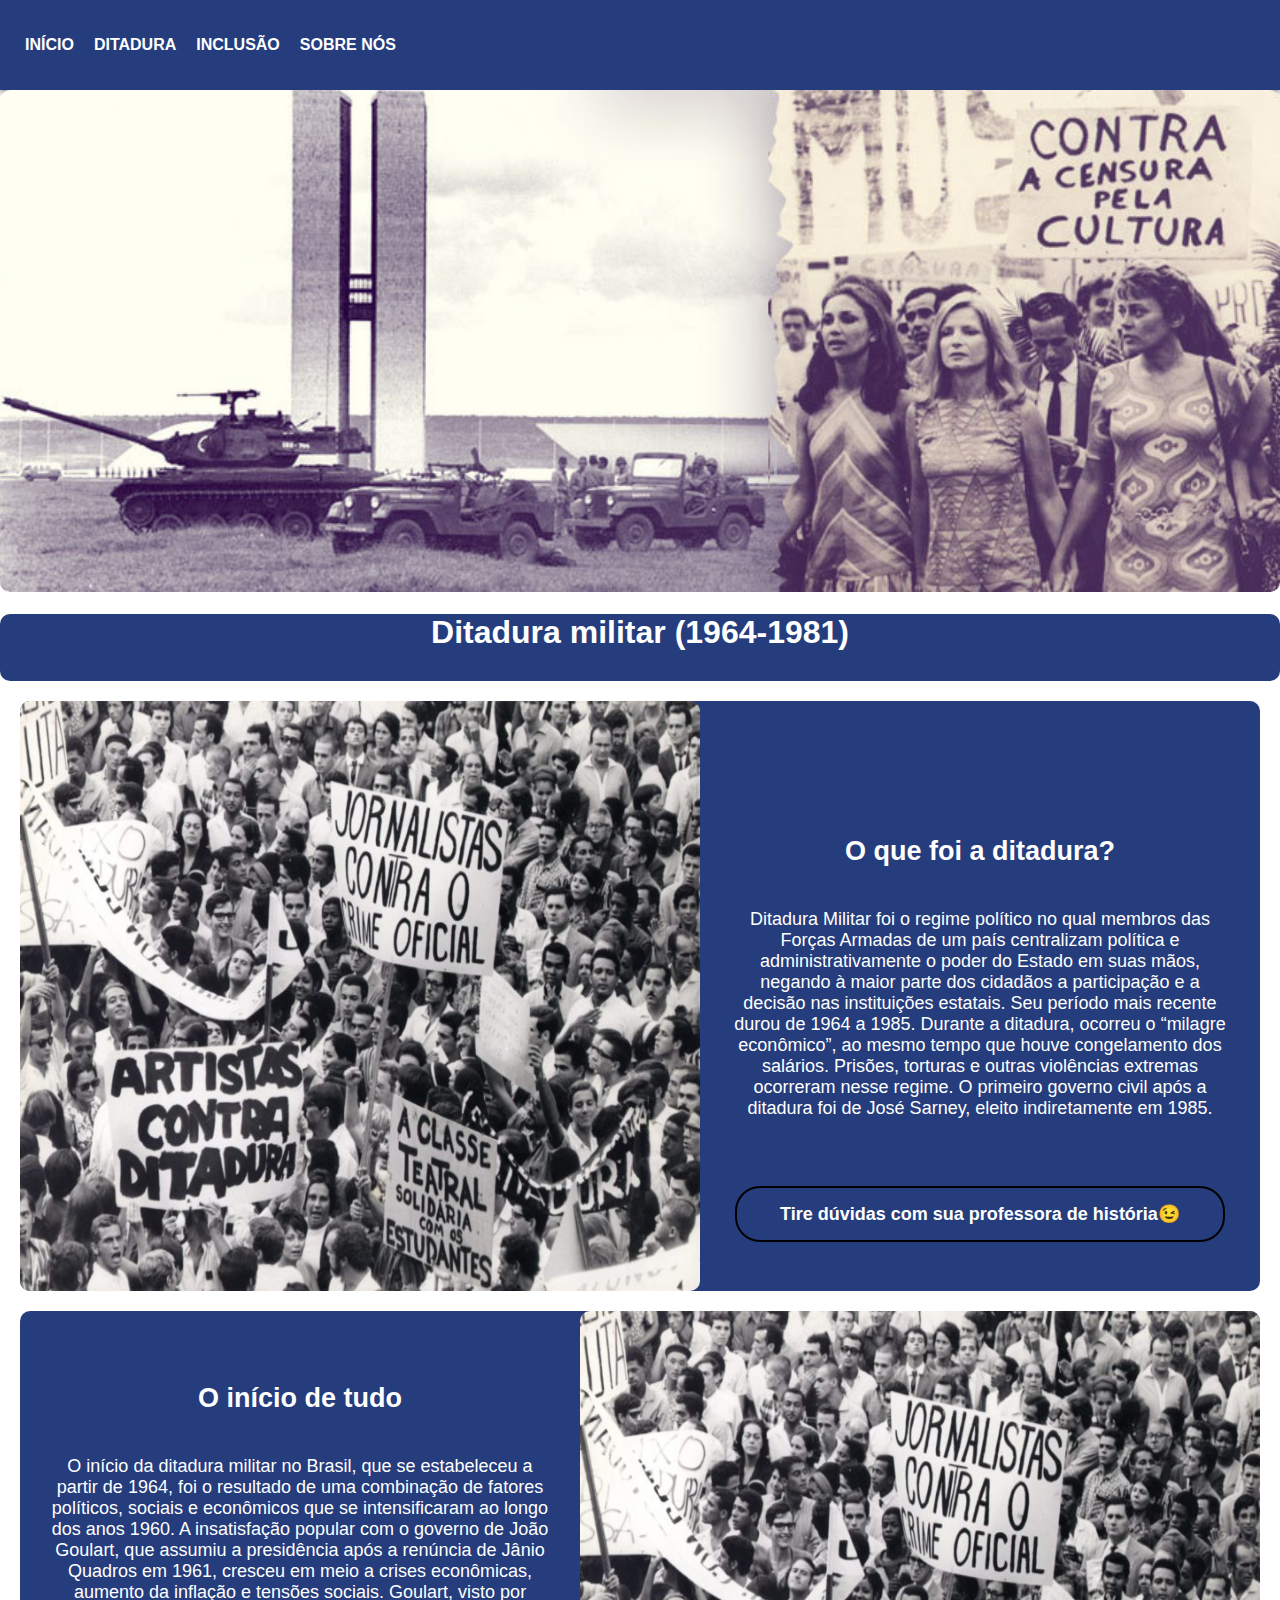
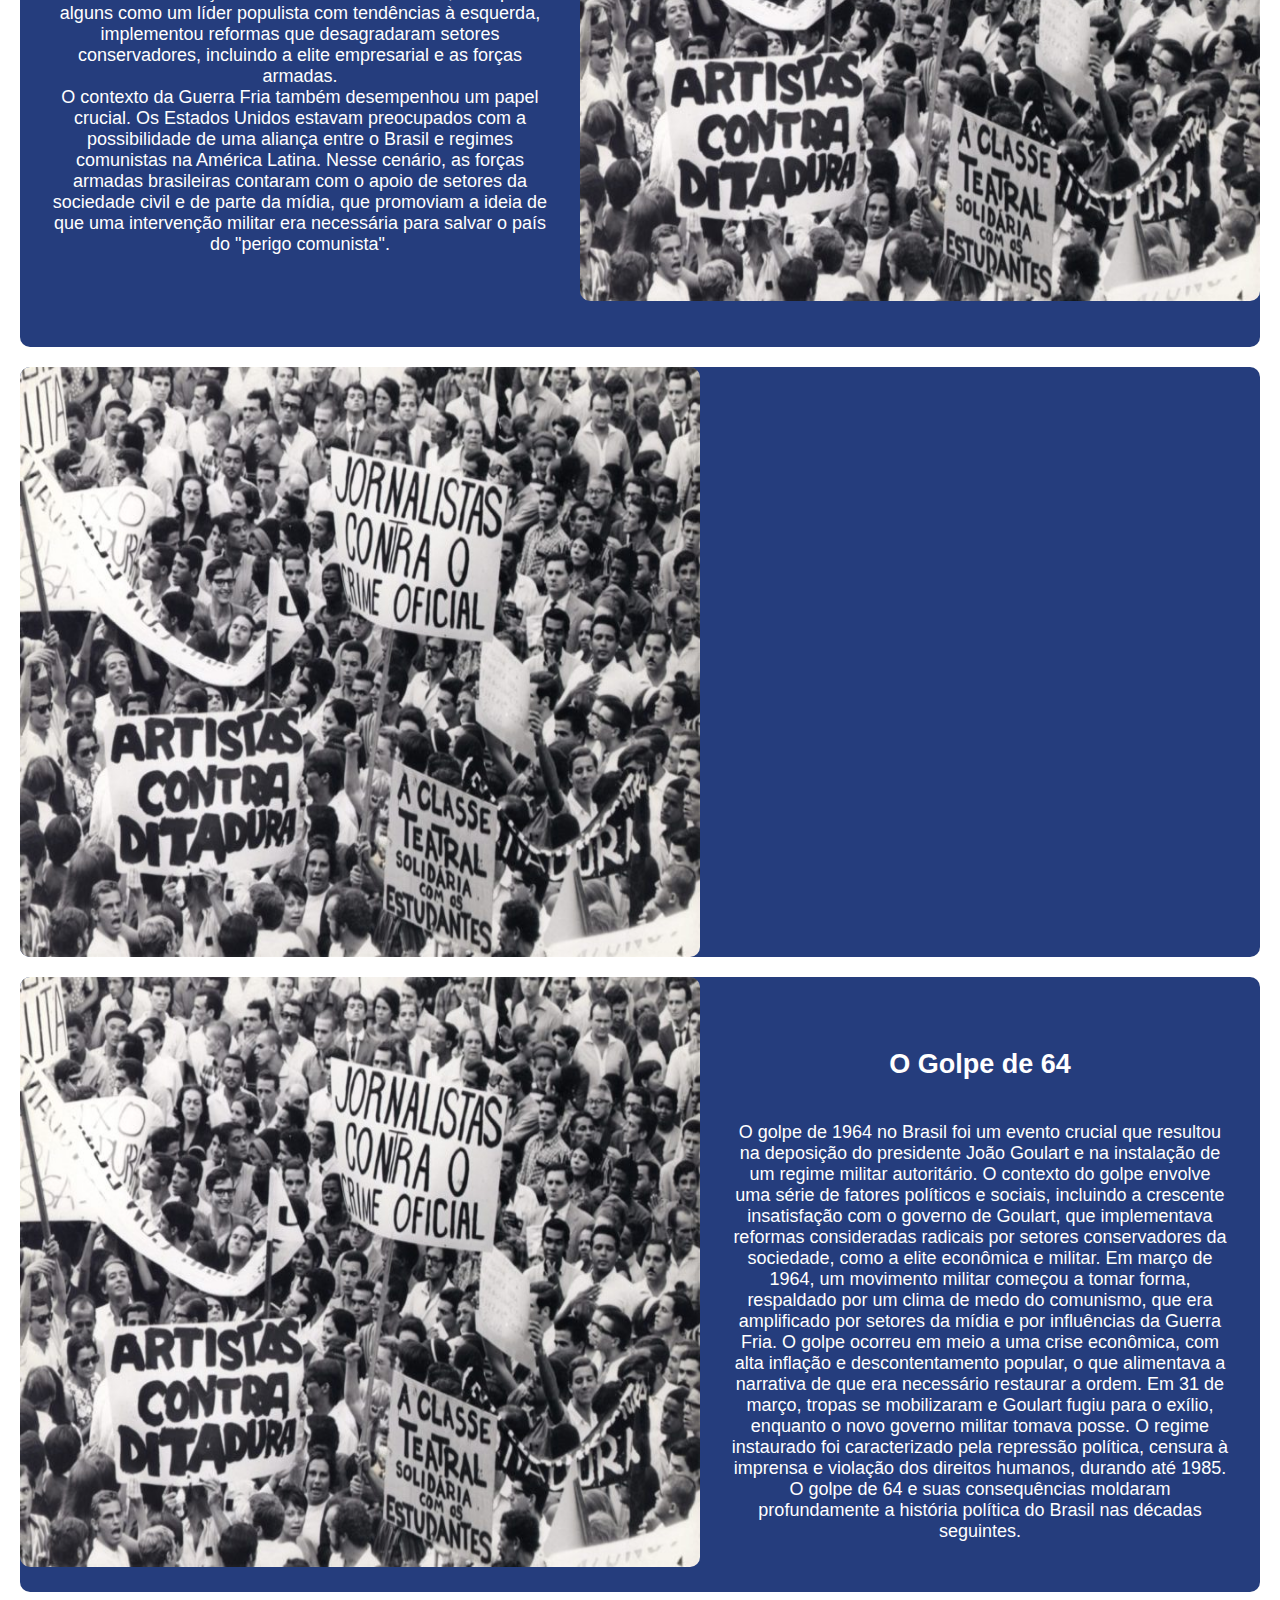
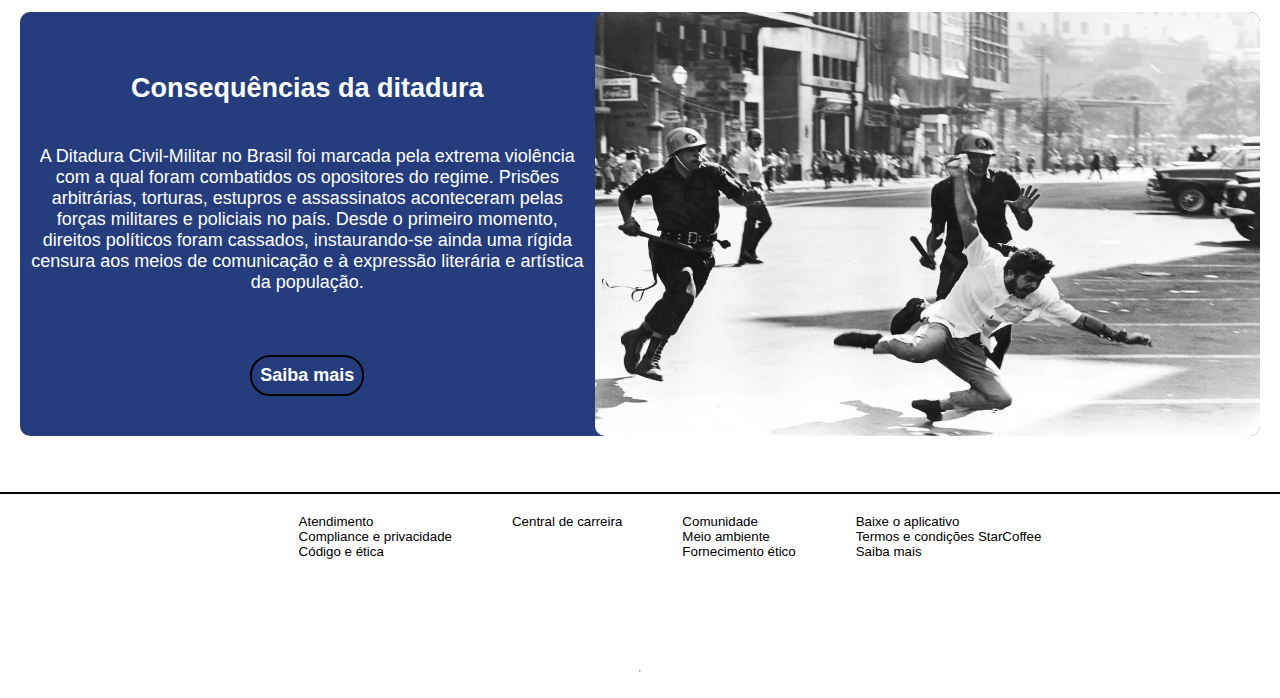
==== ditadura.html @ 2cfe08df "Nova pagina" ====
<!DOCTYPE html>
<html lang="pt-br">

<head>
    <meta charset="UTF-8">
    <meta name="viewport" content="width=device-width, initial-scale=1.0">
    <title>Ditadura militar</title>
    <link rel="stylesheet" href="css/css.css">
</head>

<body class="body">
    <header class="cabecalho">
        <div class="logo-menu">
            <img src="img/senailogo.jpg" alt="">
            <nav>
                <ul class="menu texto">
                    <li> <a href="index.html">INÍCIO</a> </li>
                    <li> <a href="ditadura.html">DITADURA</a> </li>
                    <li> <a href="inclusao.html">INCLUSÃO</a> </li>
                    <li> <a href="https://www.sp.senai.br/">SOBRE NÓS</a> </li>
                </ul>
            </nav>
        </div>
    </header>
    <main>
        <img src="img/ditadura_banner.jpg" alt="Capa do Site">
        <br><br>
        <div class="div1">
            <h1>Ditadura militar (1964-1981)</h1>
        </div>


        <!--Segundo banner-->
        <div class="div2">
            <img class="capa2" src="img/ditadura.jpg" alt="Segunda capa">
            <div class="div2texto">
                <br><br><br><br><br>
                <h2>O que foi a ditadura?</h2><br><br>
                <p>Ditadura Militar foi o regime político no qual membros das Forças Armadas de um país centralizam
                    política e administrativamente o poder do Estado em suas mãos, negando à maior parte dos cidadãos a
                    participação e a decisão nas instituições estatais. Seu período mais recente durou de 1964 a 1985.
                    Durante a ditadura, ocorreu o “milagre econômico”, ao mesmo tempo que houve congelamento dos
                    salários. Prisões, torturas e outras violências extremas ocorreram nesse regime. O primeiro governo
                    civil após a ditadura foi de José Sarney, eleito indiretamente em 1985.</p>
                <br><br>
                <p class="botao4"><a href="#">Tire dúvidas com sua professora de história😉</a></p>
            </div>
        </div>

        <div class="div2">
            <div class="div2texto">
                <br><br>
                <h2>O início de tudo</h2> <br><Br>
                <p>O início da ditadura militar no Brasil, que se estabeleceu a partir de 1964, foi o resultado de uma
                    combinação de fatores políticos, sociais e econômicos que se intensificaram ao longo dos anos 1960.
                    A insatisfação popular com o governo de João Goulart, que assumiu a presidência após a renúncia de
                    Jânio Quadros em 1961, cresceu em meio a crises econômicas, aumento da inflação e tensões sociais.
                    Goulart, visto por alguns como um líder populista com tendências à esquerda, implementou reformas
                    que desagradaram setores conservadores, incluindo a elite empresarial e as forças armadas.
                    <br>
                    O contexto da Guerra Fria também desempenhou um papel crucial. Os Estados Unidos estavam preocupados
                    com a possibilidade de uma aliança entre o Brasil e regimes comunistas na América Latina. Nesse
                    cenário, as forças armadas brasileiras contaram com o apoio de setores da sociedade civil e de parte
                    da mídia, que promoviam a ideia de que uma intervenção militar era necessária para salvar o país do
                    "perigo comunista".</p><br><br>
            </div>
            <img class="capa2" src="img/ditadura.jpg" alt="Joao Goulart">
        </div>

        <div class="div2">
            <img class="capa2" src="img/ditadura.jpg" alt="Jânio Quadros (Nôvo Governo)">
        </div>

        <div class="div2">
            <img class="capa2" src="img/ditadura.jpg" alt="Golpe de 64">
            <div class="div2texto">
                <br><br>
                <h2>O Golpe de 64</h2> <br><Br>
                <p>O golpe de 1964 no Brasil foi um evento crucial que resultou na deposição do presidente João Goulart
                    e na instalação de um regime militar autoritário. O contexto do golpe envolve uma série de fatores
                    políticos e sociais, incluindo a crescente insatisfação com o governo de Goulart, que implementava
                    reformas consideradas radicais por setores conservadores da sociedade, como a elite econômica e
                    militar.

                    Em março de 1964, um movimento militar começou a tomar forma, respaldado por um clima de medo do
                    comunismo, que era amplificado por setores da mídia e por influências da Guerra Fria. O golpe
                    ocorreu em meio a uma crise econômica, com alta inflação e descontentamento popular, o que
                    alimentava a narrativa de que era necessário restaurar a ordem.

                    Em 31 de março, tropas se mobilizaram e Goulart fugiu para o exílio, enquanto o novo governo militar
                    tomava posse. O regime instaurado foi caracterizado pela repressão política, censura à imprensa e
                    violação dos direitos humanos, durando até 1985. O golpe de 64 e suas consequências moldaram
                    profundamente a história política do Brasil nas décadas seguintes.</p>
            </div>
        </div>

        <!--Último banner-->
        <div class="div3">
            <div class="div3texto">
                <br><br>
                <h2>Consequências da ditadura</h2> <br><Br>
                <p>A Ditadura Civil-Militar no Brasil foi marcada pela extrema violência com a qual foram combatidos os
                    opositores do regime. Prisões arbitrárias, torturas, estupros e assassinatos aconteceram pelas
                    forças militares e policiais no país. Desde o primeiro momento, direitos políticos foram cassados,
                    instaurando-se ainda uma rígida censura aos meios de comunicação e à expressão literária e artística
                    da população.</p><br><br>
                <p class="botao5"><a href="https://www.starbucks.com.br/">Saiba mais</a></p>
            </div>
            <img class="capa3" src="img/policiais.jpg" alt="Última capa">
        </div>
        <br><br>
        <!--Rodapé-->
    </main>
    <footer>
        <div class="infos">
            <ul class="rodape">
                <li></li>
                <li>Atendimento</li>
                <li>Compliance e privacidade</li>
                <li>Código e ética</li>
            </ul>

            <ul class="rodape-meio1">
                <li>Central de carreira</li>
            </ul>

            <ul class="rodape-meio2">
                <li>Comunidade</li>
                <li>Meio ambiente</li>
                <li>Fornecimento ético</li>
            </ul>

            <ul class="rodape-fim">
                <li>Baixe o aplicativo</li>
                <li>Termos e condições StarCoffee</li>
                <li>Saiba mais</li>
            </ul>
        </div>
        <br><br><br>
        <ul class="social">
            <li><img src="img/icon-spotify.svg" alt=""></li>
            <li><img src="img/icon-facebook.svg" alt=""></li>
            <li><img src="img/icon-linkedin.svg" alt=""></li>
            <li><img src="img/icon-instagram.svg" alt=""></li>
            <li><img src="img/icon-youtube.svg" alt=""></li>
            <li><img src="img/icon-twitter.svg" alt=""></li>
        </ul>

        <p class="politicas">
            Política de Privacidade ☆ Política de Troca do Produto ☆ Termos de Uso ☆ Política de Cookies
        </p>
        <hr>
        <p class="final"> @2024 Todos o direitos reservados</p>
    </footer>
</body>

</html>
---- css/css.css ----
* {
    margin: 0;
    padding: 0;
    box-sizing: border-box;
    font-family: 'Roboto', sans-serif;
}

/* Criando variáveis no CSS para ser utilizada e fácil manutenção */
:root {
    --preto: rgb(46, 46, 46);
    --branco: white;
    --azul: rgb(37, 61, 125);
}


.cabecalho {
    background-color: rgb(37, 61, 125);
    color: white;
    display: flex;
    justify-content: space-between;
    padding: 15px;
    box-shadow: 0 0 10px var(--preto);
}

.logo-menu {
    display: flex;
}

.logo-menu>img {
    height: 60px;
}

.menu {
    display: flex;
    align-items: center;
    height: 100%;
}

.menu>li {
    padding: 10px;
}

.botoes-menu {
    display: flex;
    align-items: center;
}

li {
    list-style-type: none;
}

a {
    text-decoration: none;
    color: var(--branco);
    font-weight: 600;
}

body {
    margin: 10;
    padding: 5;
}

h1 {
    margin: 10;
    text-align: center;
}

.container {
    display: flex;
    justify-content: center;
}

img {
    border-radius: 10px;
}

.img {
    width: 500px;
    height: auto;
    margin: 10px;
    border-radius: 10px;
}

/* Página Inclusão */

.botao-branco {
    border: 2px solid var(--preto);
    border-radius: 15px;
    padding: 5px;
    margin: 10px;
}

.botao-preto {
    background-color: var(--preto);
    color: var(--branco);
    border-radius: 15px;
    padding: 5px;
}

/* Estilizando o Main (Corpo principal da pg) */
main {
    max-width: 1300px;
    margin: 0 auto;
    color: black;
}

main>img {
    width: 100%;
}

/*Navegação do site*/
.div1 {
    padding-bottom: 30px;
    background-color: rgb(37, 61, 125);
    text-align: center;
    border-radius: 10px;
}

p {
    margin-bottom: 20px;
    color: white;
}

h1 {
    color: white;
}

h2 {
    color: white;
}

.botao3 {
    padding: 8px;
    margin-bottom: 50px;
    text-decoration: none;
    color: black;
    border-radius: 20px 20px 20px 20px;
    border: 2px solid black;
}

.div2 {
    background-color: rgb(37, 61, 125);
    display: flex;
    margin: 20px;
    border-radius: 10px;
}

.capa2 {
    width: 680px;
    height: 590px;
}

.div2texto {
    font-size: 18px;
    padding: 30px;
    justify-content: space-around;
    text-align: center;
}

.botao4 {
    border: 2px solid black;
    border-radius: 25px;
    color: black;
    padding: 15px;
    margin: 5px;
}

/*Último banner*/
.div3 {
    background-color: rgb(37, 61, 125);
    display: flex;
    margin: 20px;
    border-radius: 10px;
}

.div3>div {
    padding: 10px;
    display: flex;
    flex-direction: column;
    align-items: center;
    justify-content: center;
    width: 50%;
}

.div3texto {
    font-size: 18px;
    padding: 30px;
    justify-content: space-around;
    text-align: center;
}

.botao5 {
    padding: 8px;
    margin-bottom: 20px;
    text-decoration: none;
    color: black;
    border-radius: 20px 20px 20px 20px;
    border: 2px solid black;
}

.capa3 {
    justify-content: end;
    width: 720px;
    height: 424px;
}

/*Rodapé*/
footer {
    border-top: 2px solid black;
    display: flex;
    align-items: center;
    flex-direction: column;
    justify-content: center;
    width: 100%;
    display: flex;
    font-size: smaller;
}

.infos {
    margin-top: 20px;
    display: flex;
}

.infos ul {
    margin-left: 60px;
}

footer .social {
    display: flex;
    margin-bottom: 20px;
    user-select: none;
    cursor: pointer;
}

footer .social li {
    margin-left: 20px;
}

footer .politicas {
    margin-bottom: 20px;
}

footer .o {
    font-size: 10px;
}

.politicas {
    font-size: 10px;
}

.final {
    font-size: 5px;
}

main {
    color: black;
}
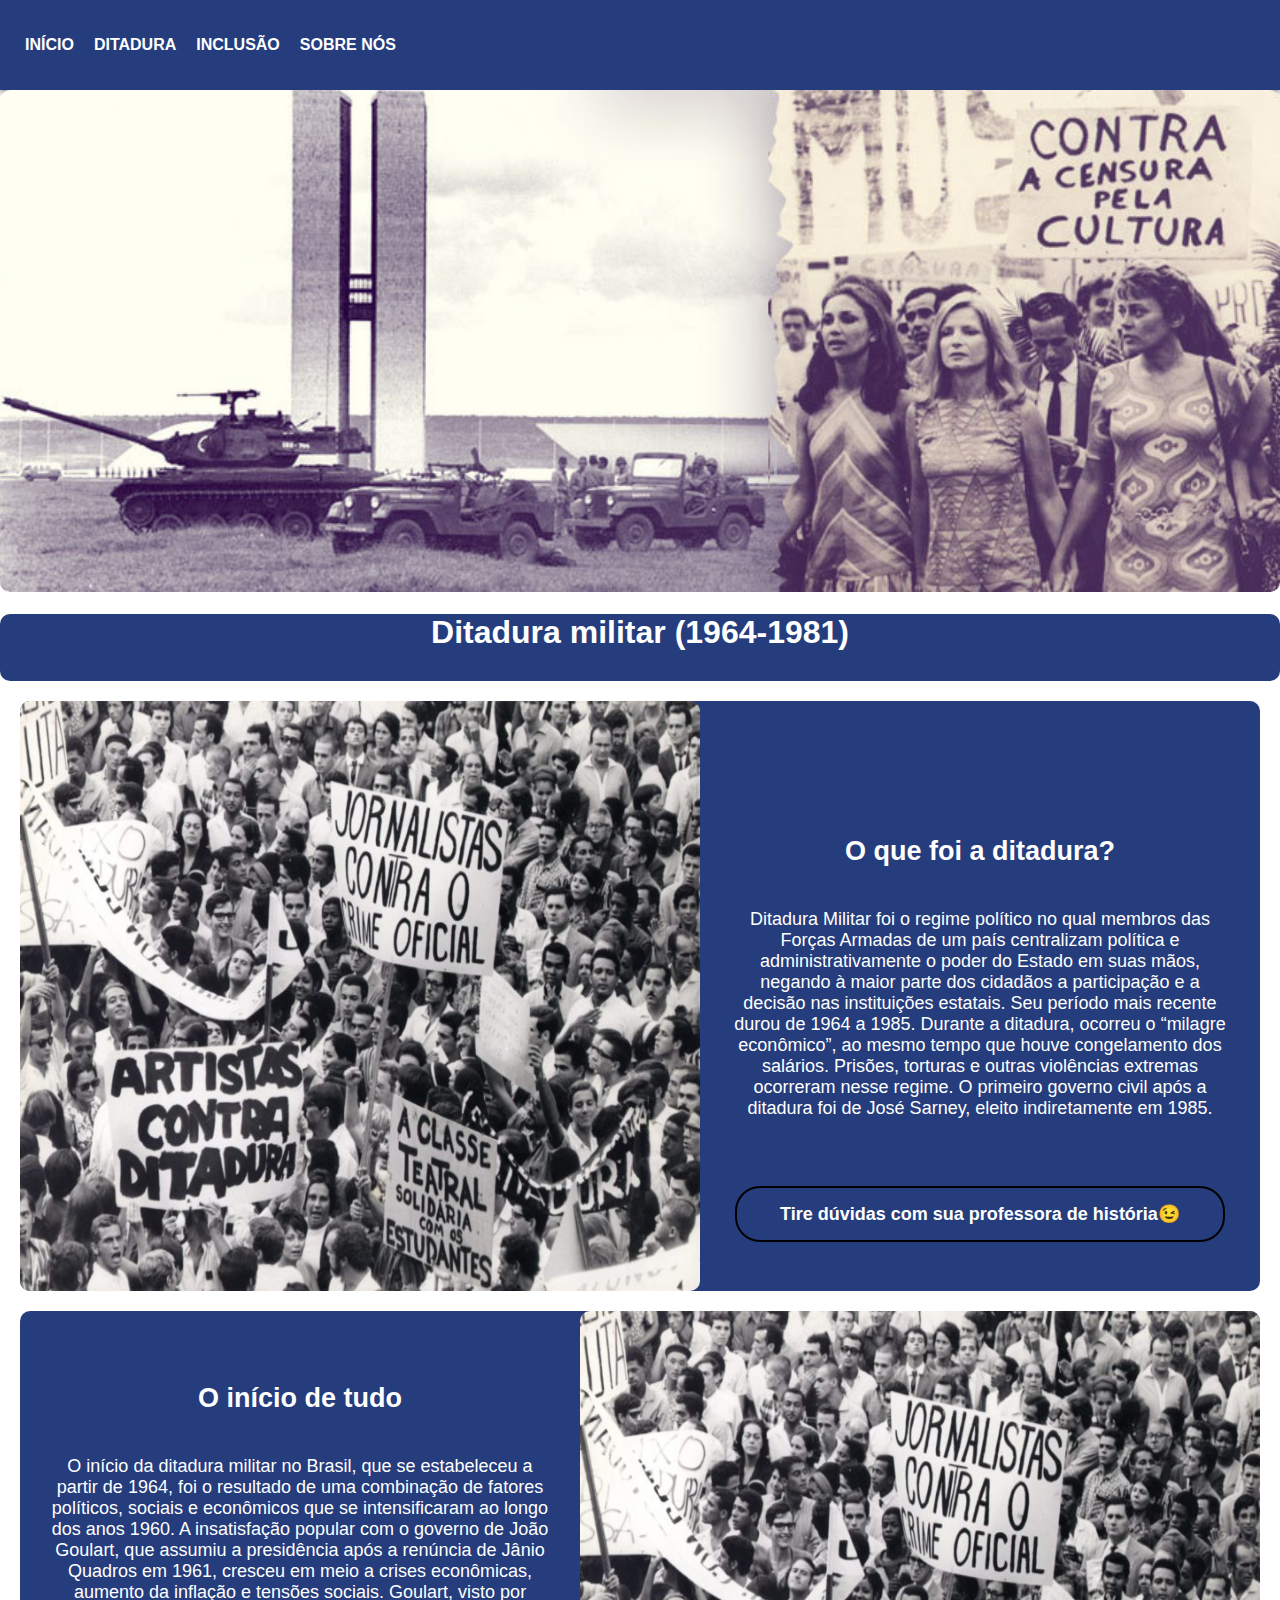
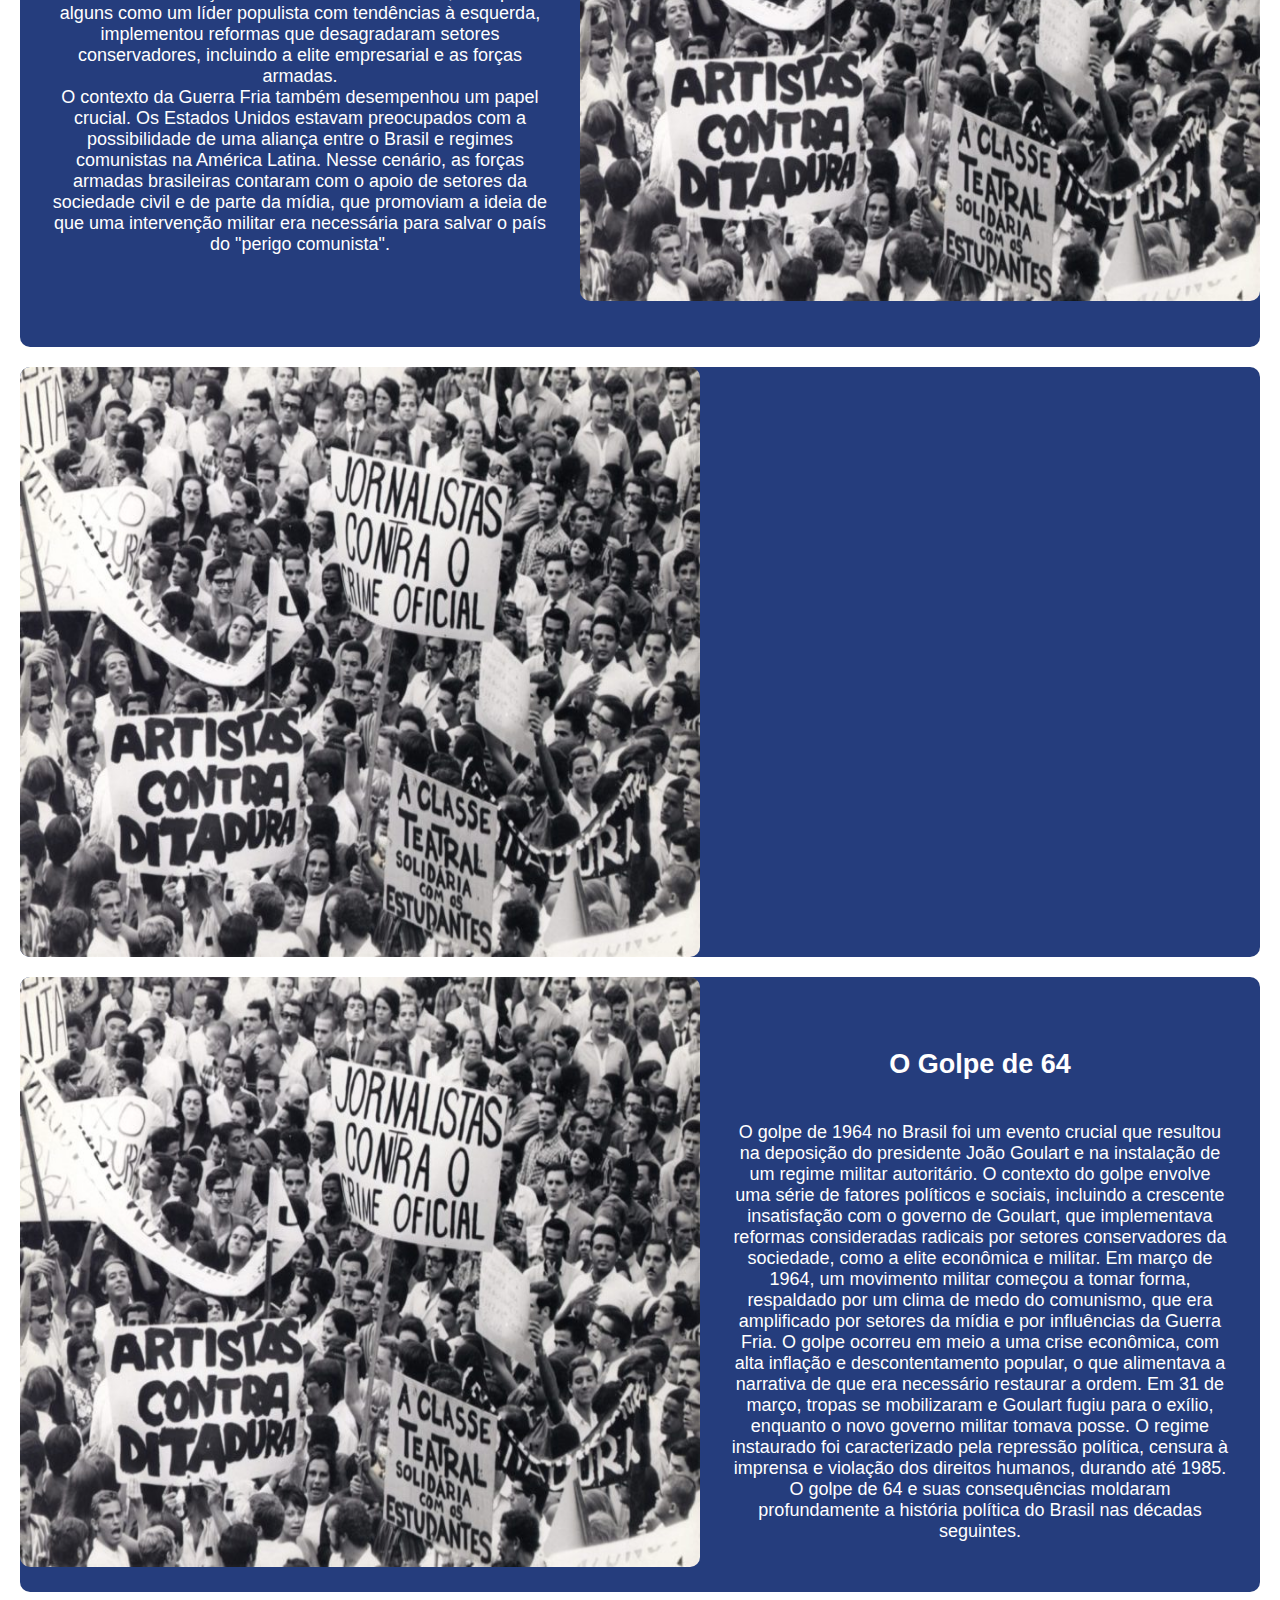
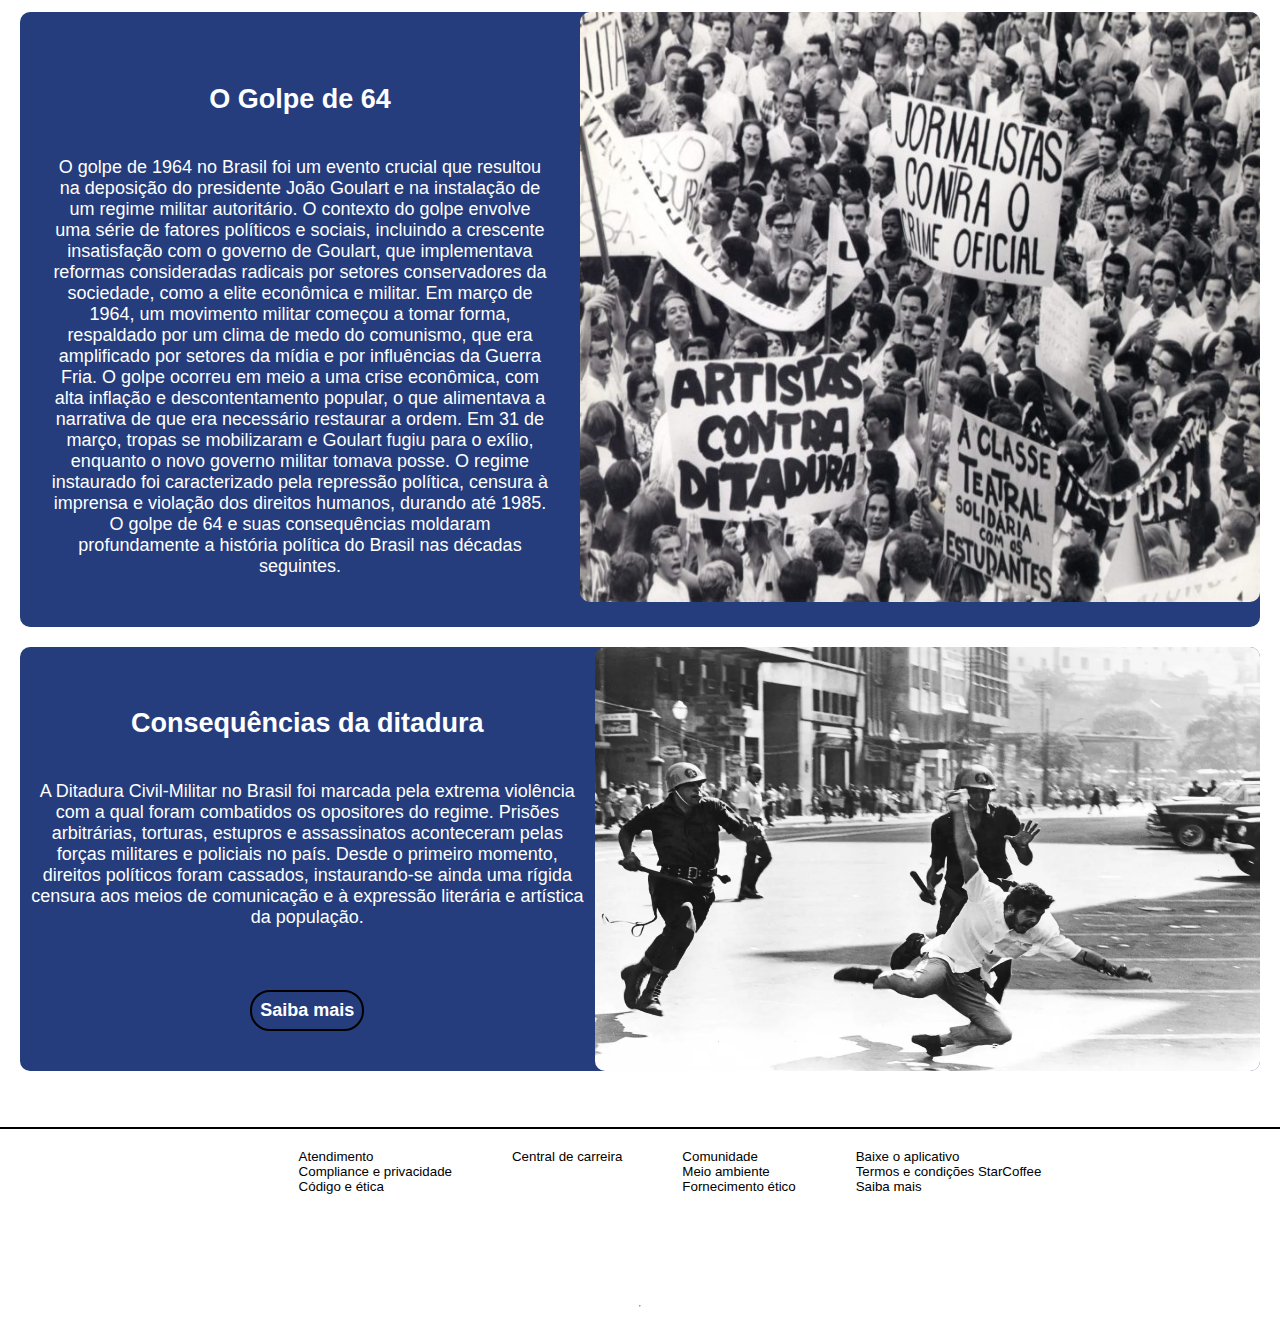
==== commit 3997541f: "Nova pagina" ====
--- a/ditadura.html
+++ b/ditadura.html
@@ -62,7 +62,8 @@
                     com a possibilidade de uma aliança entre o Brasil e regimes comunistas na América Latina. Nesse
                     cenário, as forças armadas brasileiras contaram com o apoio de setores da sociedade civil e de parte
                     da mídia, que promoviam a ideia de que uma intervenção militar era necessária para salvar o país do
-                    "perigo comunista".</p><br><br>
+                    "perigo comunista".
+                </p><br><br>
             </div>
             <img class="capa2" src="img/ditadura.jpg" alt="Joao Goulart">
         </div>
@@ -92,6 +93,29 @@
                     violação dos direitos humanos, durando até 1985. O golpe de 64 e suas consequências moldaram
                     profundamente a história política do Brasil nas décadas seguintes.</p>
             </div>
+        </div>
+
+        <div class="div2">
+            <div class="div2texto">
+                <br><br>
+                <h2>O Golpe de 64</h2> <br><Br>
+                <p>O golpe de 1964 no Brasil foi um evento crucial que resultou na deposição do presidente João Goulart
+                    e na instalação de um regime militar autoritário. O contexto do golpe envolve uma série de fatores
+                    políticos e sociais, incluindo a crescente insatisfação com o governo de Goulart, que implementava
+                    reformas consideradas radicais por setores conservadores da sociedade, como a elite econômica e
+                    militar.
+
+                    Em março de 1964, um movimento militar começou a tomar forma, respaldado por um clima de medo do
+                    comunismo, que era amplificado por setores da mídia e por influências da Guerra Fria. O golpe
+                    ocorreu em meio a uma crise econômica, com alta inflação e descontentamento popular, o que
+                    alimentava a narrativa de que era necessário restaurar a ordem.
+
+                    Em 31 de março, tropas se mobilizaram e Goulart fugiu para o exílio, enquanto o novo governo militar
+                    tomava posse. O regime instaurado foi caracterizado pela repressão política, censura à imprensa e
+                    violação dos direitos humanos, durando até 1985. O golpe de 64 e suas consequências moldaram
+                    profundamente a história política do Brasil nas décadas seguintes.</p>
+            </div>
+            <img class="capa2" src="img/ditadura.jpg" alt="Anos de Ditadura">
         </div>
 
         <!--Último banner-->
